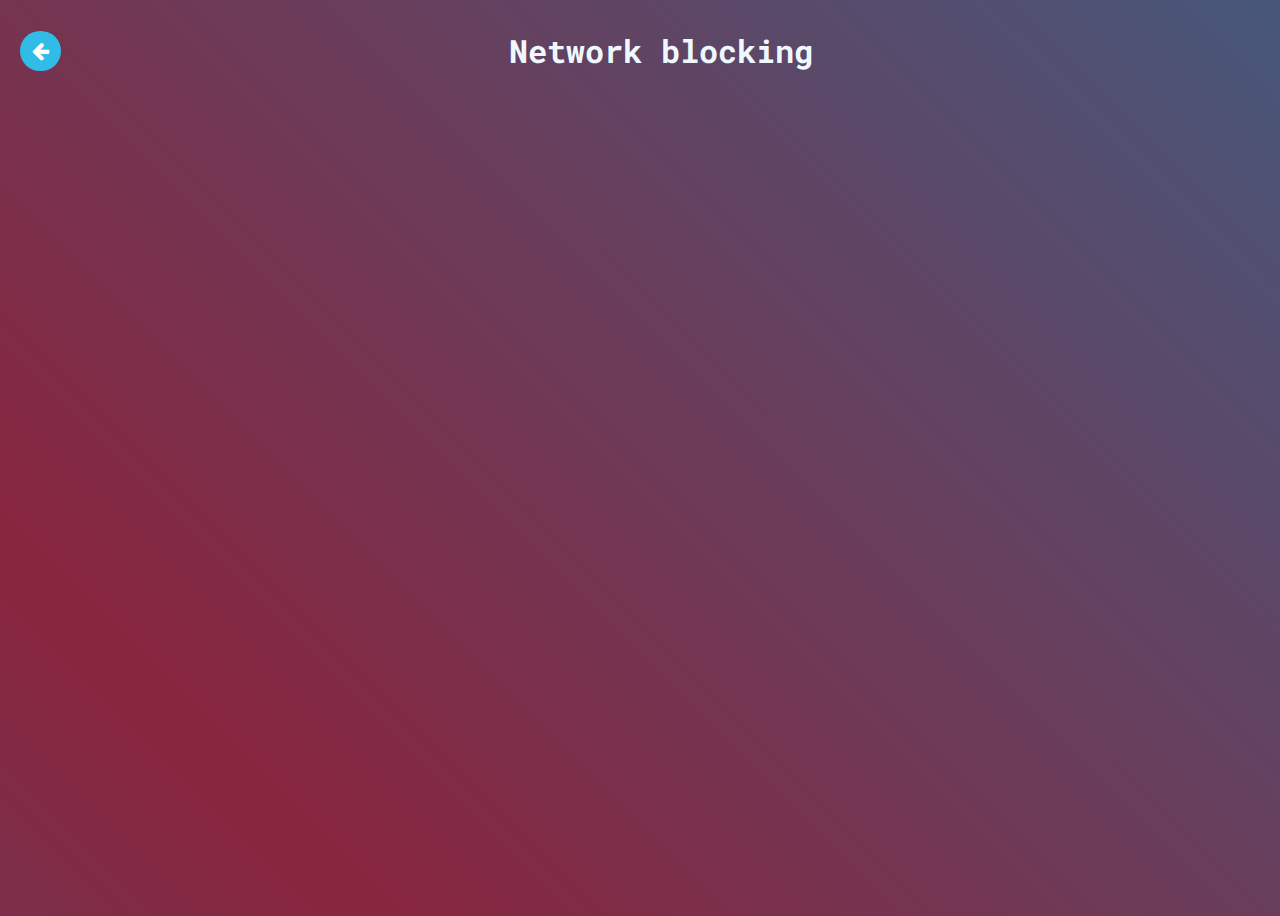
==== network-blocking.html @ 56fdd2ad "home page and network blocking page" ====
<html>

<head>
    <title>Network blocking</title>
    <link rel="stylesheet" href="style.css">
    <link rel="stylesheet" href="https://cdnjs.cloudflare.com/ajax/libs/font-awesome/4.7.0/css/font-awesome.min.css">
</head>
<link href='https://fonts.googleapis.com/css?family=Roboto Mono' rel='stylesheet'>

<body class="container">
    <div class="headerContainer">
        <button class="button" onclick="history.back()"><i class="fa fa-arrow-left"></i></button>
        <h1 class="b2">Network blocking</h1>
    </div>
</body>

</html>
---- style.css ----
html {
    width: 100%;
    margin: 0;
    padding: 0;
}

body {
    position: relative;
    width: 60%;
    margin-left: auto;
    margin-right: auto;
    /* padding: 0; */
    font-family: 'Roboto Mono';
    color: aliceblue;
    /* gap: 24px; */
    /* overflow-x: hidden; */
}

.intro {
    display: flex;
    flex-direction: column;
    gap: 8px;
}

.container {
    height: 100vh;
    width: 100%;
    background: linear-gradient(45deg, #3a6186, #89253e, #3a6186, #89253e);
    background-size: 300% 300%;
    animation: color 8s ease-in-out infinite;
}

@keyframes color {
    0% {
        background-position: 0 50%;
    }

    50% {
        background-position: 100% 50%;
    }

    100% {
        background-position: 0% 50%;
    }
}

.a {
    font-size: 24px;
    margin: 0;
    text-align: center;
}

.b {
    text-align: center;
    justify-content: center;
}

.b2 {
    flex: 1;
    text-align: center;
    justify-content: center;
}

.buttonContainer {
    display: flex;
    justify-content: center;
    align-items: center;
    width: 100%;
}

.button {
    height: 40px;
    padding-left: 12px;
    padding-right: 12px;
    background-color: #31BBE7;
    color: #fff;
    font-size: 20px;
    font-family: 'Roboto Mono';
    border: none;
    border-radius: 24px;
}
.headerContainer {
    display: flex;
    flex: 1;
    flex-direction: row;
    gap: 20;
    align-items: center;
    justify-content: center;
    margin-left: 20px;
    margin-right: 20px;
}

.assignmentContainer {
    margin-left: 20px;
    margin-right: 20px;
    padding: 0px;
    gap: 20px;
}

.assignment {
    font-size: 24px;
}

.vdoHeader {
    font-size: 20px;
    padding: 0;
    margin: 0;
}

.videoContainer {
    display: flex;
    width: 100%;
    flex-direction: column;
    align-items: flex-start;
    padding: 0px;
    gap: 20px;
    flex: 1;
}

.videoWrapper {
    display: flex;
    flex-direction: row;
    flex: 1;
    flex-direction: row;
    gap: 20px;
}
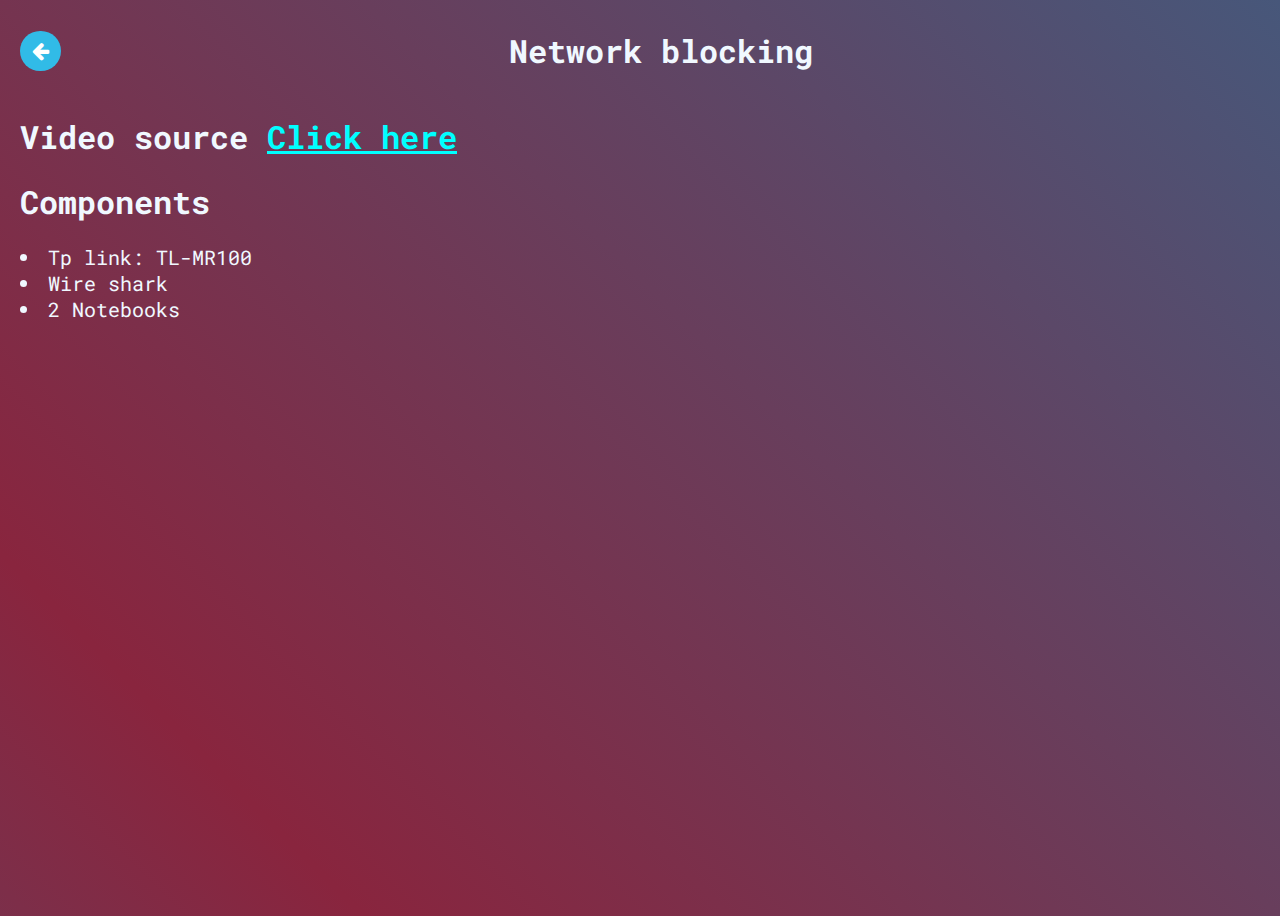
==== commit fc204e32: "remove video file use url instead" ====
--- a/network-blocking.html
+++ b/network-blocking.html
@@ -12,6 +12,15 @@
         <button class="button" onclick="history.back()"><i class="fa fa-arrow-left"></i></button>
         <h1 class="b2">Network blocking</h1>
     </div>
+    <h1 class="c">Video source <a
+            href="https://drive.google.com/file/d/10X5KQ4GCxZBowc4SB5-ipsG2ALU_qLMD/view?usp=drive_link"
+            style="color: aqua;">Click here</a></h1>
+    <div class="c">
+        <h1>Components</h1>
+        <li class="d">Tp link: TL-MR100</li>
+        <li class="d">Wire shark</li>
+        <li class="d">2 Notebooks</li>
+    </div>
 </body>
 
 </html>--- a/style.css
+++ b/style.css
@@ -55,10 +55,19 @@
     justify-content: center;
 }
 
+.c {
+    margin-left: 20px;
+    margin-right: 20px;
+}
+
 .b2 {
     flex: 1;
     text-align: center;
     justify-content: center;
+}
+
+.d {
+    font-size: 20px;
 }
 
 .buttonContainer {
@@ -79,6 +88,7 @@
     border: none;
     border-radius: 24px;
 }
+
 .headerContainer {
     display: flex;
     flex: 1;
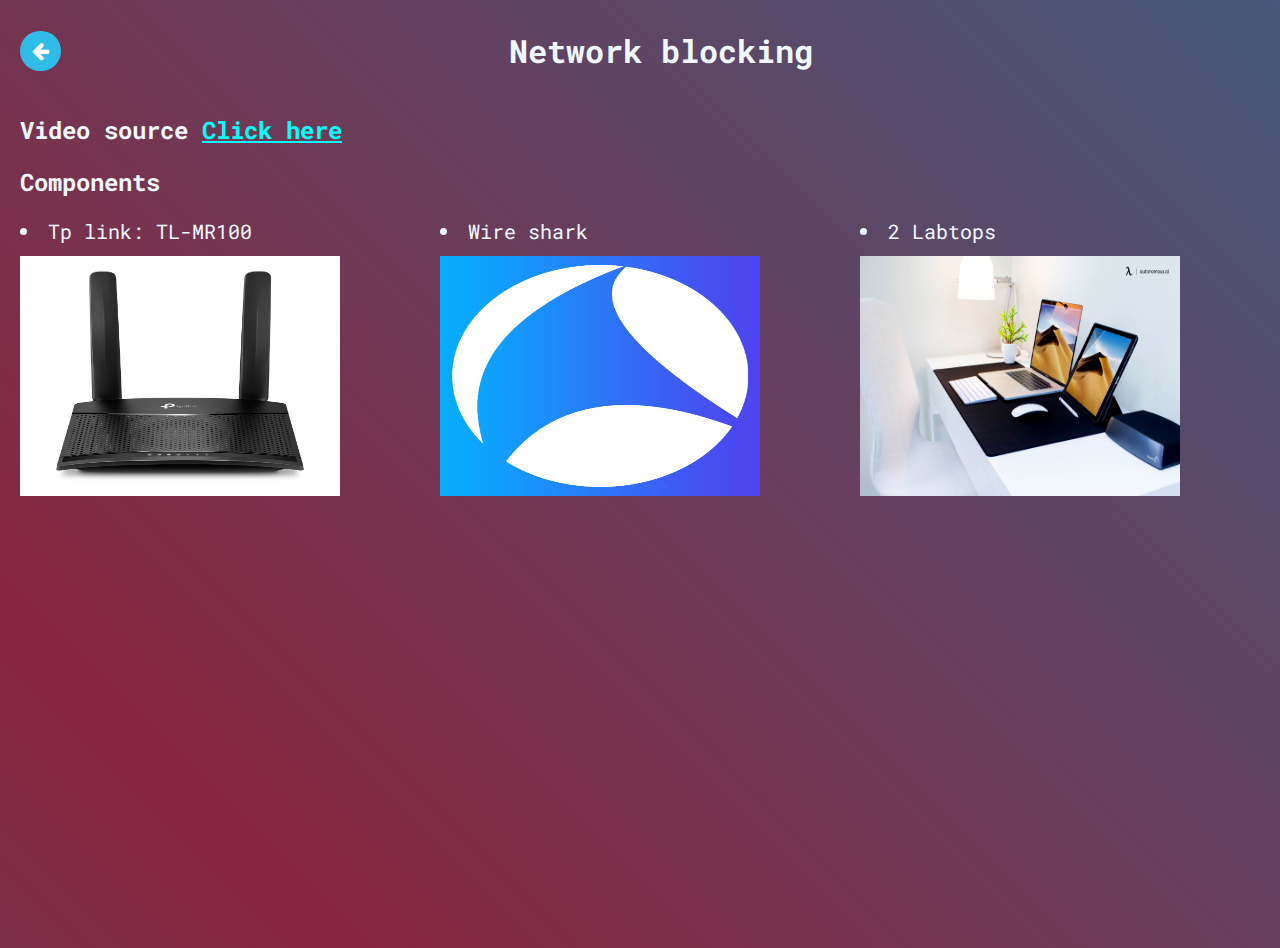
==== commit 8796c39b: "complete network blocking page" ====
--- a/network-blocking.html
+++ b/network-blocking.html
@@ -12,15 +12,24 @@
         <button class="button" onclick="history.back()"><i class="fa fa-arrow-left"></i></button>
         <h1 class="b2">Network blocking</h1>
     </div>
-    <h1 class="c">Video source <a
+    <h2 class="c">Video source <a
             href="https://drive.google.com/file/d/10X5KQ4GCxZBowc4SB5-ipsG2ALU_qLMD/view?usp=drive_link"
             style="color: aqua;">Click here</a></h1>
-    <div class="c">
-        <h1>Components</h1>
-        <li class="d">Tp link: TL-MR100</li>
-        <li class="d">Wire shark</li>
-        <li class="d">2 Notebooks</li>
-    </div>
+        <h2 class="c">Components</h2>
+        <div class="c3">
+            <div class="componentContainer">
+                <li class="d">Tp link: TL-MR100</li>
+                <img src="tp-link.jpg" alt="TL-MR100" width="320" height="240">
+            </div>
+            <div class="componentContainer">
+                <li class="d">Wire shark</li>
+                <img src="wireShark.png" alt="wireShark" width="320" height="240">
+            </div>
+            <div class="componentContainer">
+                <li class="d">2 Labtops</li>
+                <img src="laptops.jpg" alt="laptop" width="320" height="240">
+            </div>
+        </div>
 </body>
 
 </html>--- a/style.css
+++ b/style.css
@@ -9,6 +9,7 @@
     width: 60%;
     margin-left: auto;
     margin-right: auto;
+    margin-bottom: 40px;
     /* padding: 0; */
     font-family: 'Roboto Mono';
     color: aliceblue;
@@ -54,10 +55,21 @@
     text-align: center;
     justify-content: center;
 }
-
+.c3 {
+    display: flex;
+    flex-direction: row;
+    margin-left: 20px;
+    margin-right: 20px;
+    padding: 0;
+    gap: 20px;
+}
 .c {
     margin-left: 20px;
     margin-right: 20px;
+}
+.c2 {
+    margin: 0;
+    padding: 0;
 }
 
 .b2 {
@@ -133,4 +145,11 @@
     flex: 1;
     flex-direction: row;
     gap: 20px;
+}
+
+.componentContainer {
+    display: flex;
+    flex-direction: column;
+    gap: 12px;
+    flex: 1;
 }